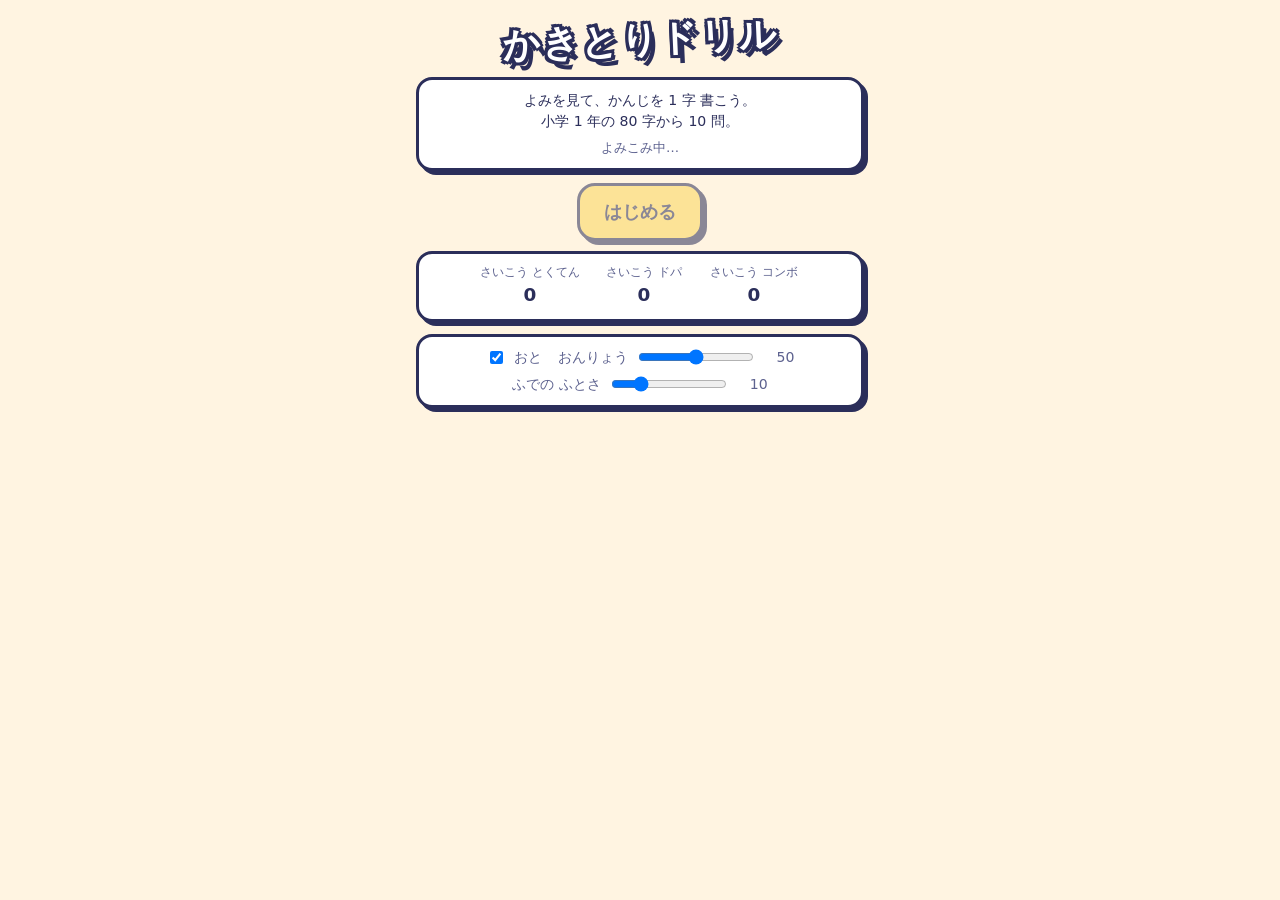
==== demo_game/index.html @ 8f3b7dae "add kanji" ====
<!DOCTYPE html>
<html lang="ja">
<head>
<meta charset="utf-8">
<meta name="viewport" content="width=device-width, initial-scale=1, viewport-fit=cover">
<title>かきとりドリル</title>
<link rel="stylesheet" href="style.css">
</head>
<body>

<canvas id="bg" class="bg"></canvas>
<canvas id="fx" class="fx"></canvas>

<div id="shake" class="shake">

  <!-- タイトル -->
  <section id="screen-title" class="screen screen--on">
    <div class="title">
      <div id="titleMascot" class="mascot-slot mascot-slot--big"></div>
      <h1 class="sticker sticker--tilt">かきとりドリル</h1>
      <div class="card">
        <p class="lead">よみを見て、かんじを 1 字 書こう。<br>小学 1 年の 80 字から 10 問。</p>
        <p id="boot" class="boot">よみこみ中…</p>
      </div>
      <button id="startButton" class="big" type="button" disabled>はじめる</button>

      <dl class="records card">
        <div><dt>さいこう とくてん</dt><dd id="bestScore">0</dd></div>
        <div><dt>さいこう ドパ</dt><dd id="bestDopa">0</dd></div>
        <div><dt>さいこう コンボ</dt><dd id="bestCombo">0</dd></div>
      </dl>

      <div class="settings card">
        <label class="setting">
          <input id="soundToggle" type="checkbox" checked>
          <span>おと</span>
        </label>
        <label class="setting setting--range">
          <span>おんりょう</span>
          <input id="volumeInput" type="range" min="0" max="100" step="1" value="50">
          <output id="volumeValue">50</output>
        </label>
        <label class="setting setting--range">
          <span>ふでの ふとさ</span>
          <input id="penInput" type="range" min="6" max="24" step="1" value="10">
          <output id="penValue">10</output>
        </label>
      </div>
    </div>
  </section>

  <!-- プレイ -->
  <section id="screen-play" class="screen">
    <div class="hudwrap">
      <header class="hud">
        <div class="hud__item card"><span class="hud__label">とくてん</span><span id="scoreValue" class="hud__value">0</span></div>
        <div class="hud__item card"><span class="hud__label">ドパ</span><span id="dopaValue" class="hud__value">0</span></div>
        <div class="hud__item card"><span class="hud__label">コンボ</span><span id="comboValue" class="hud__value">0</span></div>
        <div class="hud__item card"><span class="hud__label" id="progressLabel">もんだい</span><span id="progressValue" class="hud__value">1 / 10</span></div>
      </header>
      <div id="reach" class="reach">リーチ!</div>
    </div>

    <div class="meter"><div id="meterBar" class="meter__bar"></div></div>
    <div class="timer"><div id="timerBar" class="timer__bar"></div></div>

    <!-- あつめた字: ラウンドの 10 枠を空カードで見せ、正解した字が飛んできて埋まる -->
    <div id="collected" class="collected"></div>

    <div class="question card">
      <div id="playMascot" class="mascot-slot"></div>
      <div class="question__text">
        <p id="questionReading" class="question__reading sticker">よみ</p>
        <p id="questionWord" class="question__word">□</p>
      </div>
    </div>
    <p id="questionHint" class="question__hint"></p>

    <div class="stage">
      <div class="padframe">
        <div id="lights" class="lights"></div>
        <div id="padwrap" class="padwrap">
          <canvas id="pad" width="256" height="256"></canvas>
          <canvas id="hintPad" width="256" height="256" class="hintpad"></canvas>
          <div id="padFlash" class="flash"></div>
          <div id="padWipe" class="wipe"></div>
          <div id="hanamaru" class="hanamaru"></div>
          <div id="verdict" class="verdict"></div>
        </div>
      </div>
    </div>

    <div class="controls">
      <button id="clearButton" type="button">かきなおし</button>
      <button id="passButton" type="button">パス</button>
      <button id="quitButton" type="button" class="ghost">やめる</button>
    </div>

    <!-- 観客: 色違いの小さなマスコット。正解で波のように跳ね、誤答で驚く -->
    <div id="audience" class="fans"></div>
  </section>

  <!-- 結果 -->
  <section id="screen-result" class="screen">
    <div class="result">
      <div id="resultMascot" class="mascot-slot mascot-slot--big"></div>
      <h2 id="resultTitle" class="sticker sticker--tilt">けっか</h2>
      <p class="result__score sticker"><span id="resultScore">0</span><span class="unit">てん</span></p>
      <dl class="records card">
        <div><dt>ドパ</dt><dd id="resultDopa">0</dd></div>
        <div><dt>さいだい コンボ</dt><dd id="resultCombo">0</dd></div>
        <div><dt>せいかい</dt><dd id="resultCorrect">0</dd></div>
        <div><dt>おしい</dt><dd id="resultClose">0</dd></div>
      </dl>
      <p id="resultBest" class="result__best"></p>
      <div class="controls controls--result">
        <button id="extraButton" class="big" type="button">エクストラへ (90 びょう)</button>
        <button id="againButton" type="button">もう一回</button>
        <button id="homeButton" type="button" class="ghost">おわる</button>
      </div>
    </div>
  </section>

</div>

<div id="parade" class="parade"></div>
<div id="flights" class="flights"></div>
<div id="floats" class="floats"></div>
<div id="banner" class="banner"></div>

<script type="module" src="js/main.js"></script>
</body>
</html>
---- demo_game/style.css ----
/* かきとりドリルの見た目。フォントは generic family だけを使う。外部の素材は読み込まない。
   背景のサンバーストと漂う装飾は fx.js が canvas に描く。
   画面の中身は「濃紺の枠 + 右下にずらした影」の白いカードと、縁取りのステッカー文字で組む。 */

:root {
  /* 筆記領域の一辺の上限。低い画面では「あつめた字」の帯と観客のぶんを空けるために縮める */
  --pad-size: min(360px, calc(100dvh - 364px));
  --navy: #2b2e5a;
  --ink: #2b2e5a;
  --sub: #5d628f;
  --paper: #ffffff;
  --cream: #fff4e1;
  --pink: #f7a8c4;
  --yellow: #f9d65c;
  --blue: #7fb3f5;
  --green: #8fd8b5;
  --purple: #c7a6f0;
  --good: #f9d65c;
  --close: #f7a8c4;
  --bad: #7fb3f5;
  --shadow: 4px 4px 0 var(--navy);
  --shadow-sm: 3px 3px 0 var(--navy);
}

* {
  box-sizing: border-box;
  /* iOS Safari の長押しで選択とコールアウト (コピー / 調べる) が出るのを止める */
  user-select: none;
  -webkit-user-select: none;
  -webkit-touch-callout: none;
}

html, body {
  margin: 0;
  height: 100%;
  /* 画面の端を越えて引っぱっても反動でスクロールしない。
     ダブルタップ拡大も止める (筆記領域は #pad が touch-action: none で受ける) */
  overscroll-behavior: none;
  touch-action: manipulation;
  /* 画面の揺れ (#shake の transform) が画面の外へ出たぶんでページがスクロールできて
     しまうのを止める。overflow-x: hidden だけだと、もう一方の軸が auto に計算されて
     縦にスクロールしてしまうので、両方 clip にして (スクロール領域を作らずに) 切る。
     body だけに書くと viewport へ伝播して body 自身は visible のままになるので、
     html にも書く */
  overflow: clip;
  user-select: none;
  -webkit-user-select: none;
  -webkit-touch-callout: none;
}

body {
  min-height: 100dvh;
  background: var(--cream);
  color: var(--ink);
  font-family: system-ui, sans-serif;
  line-height: 1.5;
  -webkit-text-size-adjust: 100%;
}

/* 背景と粒子の canvas は画面いっぱいに敷く (操作は透過させる)。
   どちらも画面の中身より下に置く。結果の得点・記録が粒子で隠れないようにするため */
.bg, .fx {
  position: fixed;
  inset: 0;
  width: 100%;
  height: 100%;
  pointer-events: none;
  z-index: 0;
}

.shake {
  position: relative;
  z-index: 1;
  min-height: 100dvh;
  will-change: transform;
}

.screen {
  display: none;
  max-width: 480px;
  margin: 0 auto;
  padding:
    calc(8px + env(safe-area-inset-top))
    calc(16px + env(safe-area-inset-right))
    calc(12px + env(safe-area-inset-bottom))
    calc(16px + env(safe-area-inset-left));
}
.screen--on { display: block; }

/* MARK: - 共通の部品 */

/* 白地に濃紺の枠と、右下にずらした影 (2D ポップ) */
.card {
  background: var(--paper);
  border: 3px solid var(--navy);
  border-radius: 16px;
  box-shadow: var(--shadow);
}

/* 縁取り + ずらし影のステッカー文字 */
.sticker {
  color: #fff;
  font-weight: 800;
  letter-spacing: .04em;
  text-shadow:
    -3px -3px 0 var(--navy), 0 -3px 0 var(--navy), 3px -3px 0 var(--navy),
    3px 0 0 var(--navy), 3px 3px 0 var(--navy), 0 3px 0 var(--navy),
    -3px 3px 0 var(--navy), -3px 0 0 var(--navy),
    6px 8px 0 var(--navy);
}
.sticker--tilt { transform: rotate(-2.5deg); }

/* MARK: - タイトル */

.title { text-align: center; }
h1 {
  font-size: clamp(1.7rem, 8vw, 2.3rem);
  margin: 4px 0 10px;
  color: var(--yellow);
}
.lead { margin: 0 0 6px; color: var(--ink); font-size: .88rem; }
.boot { min-height: 1.4em; margin: 0; font-size: .82rem; color: var(--sub); }
.title .card { padding: 10px 12px; margin-bottom: 12px; }

button {
  font: inherit;
  font-weight: 700;
  min-height: 48px;
  padding: 10px 20px;
  border: 3px solid var(--navy);
  border-radius: 14px;
  background: var(--paper);
  color: var(--ink);
  cursor: pointer;
  touch-action: manipulation;
  box-shadow: var(--shadow);
  transition: transform 60ms ease, box-shadow 60ms ease;
}
/* 押すと影が消えて沈む */
button:active {
  transform: translate(4px, 4px);
  box-shadow: 0 0 0 var(--navy);
}
button[disabled] { opacity: .55; cursor: default; }
button.big {
  background: var(--yellow);
  font-size: 1.15rem;
  min-height: 54px;
  padding: 12px 24px;
  border-radius: 18px;
}
button.ghost { background: var(--cream); color: var(--sub); }

.records {
  display: flex;
  flex-wrap: wrap;
  justify-content: center;
  gap: 4px 18px;
  margin: 10px 0 0;
  padding: 8px 12px;
}
.records div { min-width: 92px; }
.records dt { font-size: .72rem; color: var(--sub); }
.records dd { margin: 0; font-size: 1.15rem; font-weight: 700; font-variant-numeric: tabular-nums; }

.settings {
  display: flex;
  flex-wrap: wrap;
  justify-content: center;
  gap: 6px 16px;
  margin-top: 8px;
  padding: 8px 10px;
  font-size: .88rem;
  color: var(--sub);
}
.setting { display: flex; align-items: center; gap: 8px; }
.setting--range input { width: 116px; }
#penValue, #volumeValue { font-variant-numeric: tabular-nums; min-width: 2.2em; text-align: right; }

/* MARK: - プレイ */

.hud {
  display: grid;
  grid-template-columns: repeat(4, 1fr);
  gap: 5px;
  padding: 2px 2px 8px;
}
.hud__item {
  text-align: center;
  line-height: 1.2;
  padding: 3px 2px 4px;
  border-radius: 12px;
  box-shadow: var(--shadow-sm);
}
.hud__label { display: block; font-size: .6rem; color: var(--sub); }
.hud__value {
  display: inline-block;
  font-size: 1rem;
  font-weight: 700;
  font-variant-numeric: tabular-nums;
}
.hud__value--pop { animation: pop 320ms ease; }
.hud__value--bounce { animation: bounce 150ms ease; }
/* コンボが伸びるほど数字が熱くなる */
.hud__value--hot1 { color: #d98200; }
.hud__value--hot2 { color: #e0407a; }
.hud__value--hot3 {
  background: linear-gradient(90deg, #e0407a, #d98200, #2f9e6b, #3d7fe0, #9b5de5);
  -webkit-background-clip: text;
  background-clip: text;
  color: transparent;
}

/* ドパのメーター (log スケールで 0〜9.08)。増えると光る */
.meter {
  height: 8px;
  border: 2px solid var(--navy);
  border-radius: 6px;
  background: var(--paper);
  overflow: hidden;
  margin-bottom: 4px;
}
.meter__bar {
  height: 100%;
  width: 100%;
  background: linear-gradient(90deg, var(--blue), var(--purple), var(--pink), var(--yellow));
  transform-origin: left center;
  transform: scaleX(0);
  transition: transform 220ms ease;
}
.meter--glow { animation: glow 420ms ease; }

.timer {
  height: 8px;
  border: 2px solid var(--navy);
  border-radius: 6px;
  background: var(--paper);
  overflow: hidden;
}
.timer__bar {
  height: 100%;
  width: 100%;
  background: var(--green);
  transform-origin: left center;
  transition: background 200ms linear;
}
.timer__bar--low { background: var(--pink); }

.question {
  display: flex;
  align-items: center;
  justify-content: center;
  gap: 8px;
  margin: 8px 0 2px;
  padding: 6px 10px;
}
.question__text { flex: 1 1 auto; min-width: 0; text-align: center; }
.question__reading {
  margin: 2px 0;
  font-size: clamp(1.4rem, 6.5vw, 1.8rem);
  line-height: 1.35;
  letter-spacing: .1em;
  color: var(--pink);
}
.question__word { margin: 0; font-size: .95rem; color: var(--sub); letter-spacing: .04em; }
.question__word .blank {
  display: inline-block;
  min-width: 1.4em;
  border-bottom: 3px solid var(--pink);
  color: var(--pink);
  font-weight: 700;
}
.question__hint {
  margin: 4px 0 6px;
  min-height: 1.2em;
  font-size: .75rem;
  line-height: 1.2;
  text-align: center;
  color: var(--navy);
  font-weight: 700;
}

.stage { display: flex; justify-content: center; }
/* 電飾は枠の外側に出るので、筆記領域と同じ大きさの枠をもう 1 枚かぶせる */
.padframe {
  position: relative;
  width: min(100%, var(--pad-size));
  aspect-ratio: 1 / 1;
  flex: 0 0 auto;
}

/* 紙 (白) と枠はここが持つ。#pad は透明にして、その下に見本を敷けるようにする。
   一辺は画面の幅いっぱい (.screen の左右 16px を除いた幅) で、360px で頭打ち。
   canvas の内部解像度は 256 のまま CSS で拡大し、座標は rect で換算する */
.padwrap {
  position: relative;
  width: 100%;
  aspect-ratio: 1 / 1;
  flex: 0 0 auto;
  background: #fff;
  border: 3px solid var(--navy);
  border-radius: 16px;
  box-shadow: var(--shadow);
  overflow: hidden;
}
/* MAX コンボで虹色の縁取り */
.padwrap--max {
  box-shadow: var(--shadow), 0 0 0 6px var(--pink), 0 0 0 10px var(--yellow), 0 0 0 14px var(--blue);
}
#pad, .hintpad {
  position: absolute;
  inset: 0;
  width: 100%;
  height: 100%;
}
/* 筆記領域。目安の枠や中心線は出さない (枠の内側に小さく書いてしまうため) */
#pad {
  background: transparent;
  touch-action: none;
  cursor: crosshair;
  z-index: 2;
}
/* なぞり用の薄い見本。#pad の下に敷くので、墨の読み取り (canvas の alpha) には混ざらない */
.hintpad { z-index: 1; background: transparent; }

/* 正解の瞬間の白い閃光 */
.flash {
  position: absolute;
  inset: 0;
  background: #fff;
  opacity: 0;
  pointer-events: none;
  z-index: 3;
}
.flash--on { animation: flash 80ms ease-out; }

/* 判定表示。放射状のバースト (SVG) の上に大きな文字を載せる */
.verdict {
  position: absolute;
  inset: 0;
  display: flex;
  align-items: center;
  justify-content: center;
  opacity: 0;
  pointer-events: none;
  z-index: 5;
}
.verdict__burst { position: absolute; width: 92%; height: 92%; }
.verdict__shape { stroke: var(--navy); stroke-width: 2.5; stroke-linejoin: round; }
.verdict__text {
  position: relative;
  font-size: clamp(1.9rem, 11vw, 2.6rem);
  font-weight: 800;
  color: #fff;
  transform: rotate(-4deg);
  text-shadow:
    -3px -3px 0 var(--navy), 0 -3px 0 var(--navy), 3px -3px 0 var(--navy),
    3px 0 0 var(--navy), 3px 3px 0 var(--navy), 0 3px 0 var(--navy),
    -3px 3px 0 var(--navy), -3px 0 0 var(--navy),
    5px 6px 0 var(--navy);
}
.verdict--show { animation: verdict var(--verdict-ms, 450ms) ease-out; }
.verdict--good .verdict__shape { fill: var(--good); }
.verdict--close .verdict__shape { fill: var(--close); }
.verdict--bad .verdict__shape { fill: var(--bad); }

.controls {
  display: grid;
  grid-template-columns: repeat(3, 1fr);
  gap: 8px;
  margin-top: 12px;
}
.controls > button { padding: 8px 4px; font-size: .95rem; }
.controls > .big { grid-column: 1 / -1; }
.controls > .ghost { font-size: .88rem; }
.controls--result { grid-template-columns: 1fr 1fr; margin-top: 14px; }

/* MARK: - 浮かぶ得点と、節目のバナー */

.floats {
  position: fixed;
  inset: 0;
  pointer-events: none;
  z-index: 5;
}
.float {
  position: absolute;
  transform: translate(-50%, -50%);
  font-size: 1.5rem;
  font-weight: 800;
  color: #fff;
  white-space: nowrap;
  text-shadow:
    -2px -2px 0 var(--navy), 0 -2px 0 var(--navy), 2px -2px 0 var(--navy),
    2px 0 0 var(--navy), 2px 2px 0 var(--navy), 0 2px 0 var(--navy),
    -2px 2px 0 var(--navy), -2px 0 0 var(--navy),
    4px 5px 0 var(--navy);
  animation: floatUp 1100ms ease-out forwards;
}
.float--dopa { font-size: 1.15rem; color: var(--purple); animation-duration: 1300ms; }

.banner {
  position: fixed;
  left: 50%;
  top: 38%;
  transform: translate(-50%, -50%);
  padding: 12px 22px;
  border: 3px solid var(--navy);
  border-radius: 18px;
  background: var(--yellow);
  box-shadow: 6px 7px 0 var(--navy);
  font-size: clamp(1.2rem, 6vw, 1.7rem);
  font-weight: 800;
  color: #fff;
  white-space: nowrap;
  opacity: 0;
  pointer-events: none;
  z-index: 6;
  text-shadow:
    -3px -3px 0 var(--navy), 0 -3px 0 var(--navy), 3px -3px 0 var(--navy),
    3px 0 0 var(--navy), 3px 3px 0 var(--navy), 0 3px 0 var(--navy),
    -3px 3px 0 var(--navy), -3px 0 0 var(--navy);
}
.banner--show { animation: banner 1800ms ease-out; }

/* MARK: - 結果 */

.result { text-align: center; }
.result__score {
  margin: 8px 0 4px;
  font-size: clamp(2.8rem, 16vw, 3.6rem);
  font-variant-numeric: tabular-nums;
  color: var(--yellow);
}
.result__score .unit { font-size: 1rem; margin-left: 8px; }
.result__best { min-height: 1.4em; color: var(--navy); font-weight: 700; font-size: .9rem; }
h2 { font-size: clamp(1.5rem, 7vw, 2rem); margin: 6px 0 2px; color: var(--pink); }

/* MARK: - マスコット */

.mascot-slot { width: 60px; flex: 0 0 auto; }
.mascot-slot--big { width: 116px; margin: 2px auto 0; }
.mascot__svg { width: 100%; height: auto; display: block; }
.mascot { --mascot-amp: 1; transform-origin: 50% 100%; }

/* 表情の出し分け。既定は笑顔、驚き / 喜び のときだけ差し替える */
.mascot__face--surprised, .mascot__face--joy { display: none; }
.mascot--sad .mascot__face--smile, .mascot--wobble .mascot__face--smile { display: none; }
.mascot--sad .mascot__face--surprised, .mascot--wobble .mascot__face--surprised { display: inline; }
.mascot--happy .mascot__face--smile, .mascot--cheer .mascot__face--smile,
.mascot--dance .mascot__face--smile, .mascot--spin .mascot__face--smile { display: none; }
.mascot--happy .mascot__face--joy, .mascot--cheer .mascot__face--joy,
.mascot--dance .mascot__face--joy, .mascot--spin .mascot__face--joy { display: inline; }

.mascot--blink .mascot__eye { transform: scaleY(.12); transform-origin: center; }
.mascot__eye { transition: transform 90ms ease; transform-box: fill-box; transform-origin: center; }

.mascot--happy { animation: hop 620ms cubic-bezier(.3, 1.4, .5, 1); }
.mascot--cheer { animation: cheer 1300ms ease; }
.mascot--wobble { animation: wobble 640ms ease; }
.mascot--sad { animation: sad 680ms ease; }
.mascot--dance { animation: dance 1200ms ease; }
.mascot--spin { animation: spin 1000ms cubic-bezier(.3, 1.2, .5, 1); }
/* 巨大化は中心から広げる (画面の上端からはみ出しにくい) */
.mascot--giant { animation: giant 2200ms ease; transform-origin: 50% 45%; }

/* 正解で腕を上げる */
.mascot__arms { transform-box: fill-box; transform-origin: 50% 20%; }
.mascot--happy .mascot__arms, .mascot--cheer .mascot__arms,
.mascot--spin .mascot__arms { animation: armsUp 620ms ease; }

@keyframes hop {
  0%   { transform: translateY(0) scale(1, 1); }
  25%  { transform: translateY(calc(-14px * var(--mascot-amp))) scale(.94, 1.08); }
  55%  { transform: translateY(0) scale(1.06, .94); }
  100% { transform: translateY(0) scale(1, 1); }
}
@keyframes cheer {
  0%, 100% { transform: translateY(0) rotate(0); }
  15% { transform: translateY(calc(-22px * var(--mascot-amp))) rotate(-8deg); }
  35% { transform: translateY(0) rotate(6deg); }
  55% { transform: translateY(calc(-16px * var(--mascot-amp))) rotate(-5deg); }
  75% { transform: translateY(0) rotate(3deg); }
}
@keyframes wobble {
  0%, 100% { transform: rotate(0); }
  25% { transform: rotate(-7deg); }
  60% { transform: rotate(5deg); }
}
@keyframes sad {
  0%   { transform: translateY(0) scale(1, 1); }
  30%  { transform: translateY(6px) scale(1.12, .82); }
  60%  { transform: translateY(2px) scale(.96, 1.04); }
  100% { transform: translateY(0) scale(1, 1); }
}
/* 5 コンボごとのダンス: 左右に揺れながら回る */
@keyframes dance {
  0%, 100% { transform: translateX(0) rotate(0); }
  20% { transform: translateX(-8px) rotate(-14deg); }
  40% { transform: translateX(8px) rotate(14deg); }
  60% { transform: translateX(-6px) rotate(-10deg); }
  80% { transform: translateX(6px) rotate(10deg); }
}
/* 節目の回転ジャンプ */
@keyframes spin {
  0%   { transform: translateY(0) rotate(0) scale(1); }
  40%  { transform: translateY(calc(-30px * var(--mascot-amp))) rotate(200deg) scale(1.1); }
  70%  { transform: translateY(0) rotate(360deg) scale(.95); }
  100% { transform: translateY(0) rotate(360deg) scale(1); }
}
/* フィナーレで巨大化 */
@keyframes giant {
  0%   { transform: scale(1); }
  25%  { transform: scale(1.4) rotate(-6deg); }
  50%  { transform: scale(1.28) rotate(6deg); }
  75%  { transform: scale(1.4) rotate(-4deg); }
  100% { transform: scale(1); }
}
@keyframes armsUp {
  0%, 100% { transform: translateY(0) rotate(0); }
  40% { transform: translateY(-8px) rotate(-6deg); }
}
@keyframes pop {
  0% { transform: scale(1); }
  40% { transform: scale(1.35); }
  100% { transform: scale(1); }
}
@keyframes bounce {
  0% { transform: scale(1.3); }
  100% { transform: scale(1); }
}
@keyframes glow {
  0%   { box-shadow: 0 0 0 0 rgba(249, 214, 92, 0); }
  35%  { box-shadow: 0 0 14px 4px rgba(249, 214, 92, .95); }
  100% { box-shadow: 0 0 0 0 rgba(249, 214, 92, 0); }
}
@keyframes flash {
  0%   { opacity: .85; }
  100% { opacity: 0; }
}
/* 1.4 -> 1.0 に弾んで出て、450 ms で縮みながら消える (次の問題を待たせない) */
@keyframes verdict {
  0%   { opacity: 0; transform: scale(1.4); }
  14%  { opacity: 1; transform: scale(1.06); }
  30%  { opacity: 1; transform: scale(1); }
  62%  { opacity: 1; transform: scale(1); }
  100% { opacity: 0; transform: scale(.72); }
}
@keyframes floatUp {
  0%   { opacity: 0; transform: translate(-50%, -50%) scale(.7); }
  15%  { opacity: 1; transform: translate(-50%, -50%) scale(1.15); }
  30%  { transform: translate(-50%, -60%) scale(1); }
  100% { opacity: 0; transform: translate(-50%, -190%) scale(1); }
}
@keyframes banner {
  0%   { opacity: 0; transform: translate(-50%, -50%) scale(.5) rotate(-8deg); }
  15%  { opacity: 1; transform: translate(-50%, -50%) scale(1.15) rotate(3deg); }
  25%  { transform: translate(-50%, -50%) scale(1) rotate(-2deg); }
  80%  { opacity: 1; transform: translate(-50%, -50%) scale(1) rotate(-2deg); }
  100% { opacity: 0; transform: translate(-50%, -70%) scale(1) rotate(-2deg); }
}

@media (prefers-reduced-motion: reduce) {
  .mascot--happy, .mascot--cheer, .mascot--wobble, .mascot--sad,
  .mascot--dance, .mascot--spin, .mascot--giant,
  .hud__value--pop, .hud__value--bounce, .verdict--show,
  .float, .banner--show, .flash--on,
  .mascot--clap, .mascot--lean, .fan--hop, .fan--startle, .fan--jump,
  .slot--pop, .wipe--on .wipe__ink, .wipe--on .wipe__band, .reach--pulse, .question__text--in,
  .parade--on, .parade--on .parade__member, .lights--rainbow .bulb { animation-duration: 1ms; }
}


/* MARK: - リーチ (節目の 1 つ手前) */

.hudwrap { position: relative; }
.reach {
  position: absolute;
  right: 2px;
  bottom: -6px;
  z-index: 7;
  padding: 1px 8px 2px;
  border: 2.5px solid var(--navy);
  border-radius: 10px;
  background: var(--pink);
  box-shadow: 3px 3px 0 var(--navy);
  font-size: .78rem;
  font-weight: 800;
  color: #fff;
  white-space: nowrap;
  transform: rotate(-6deg) scale(.9);
  opacity: 0;
  pointer-events: none;
  text-shadow: -2px -2px 0 var(--navy), 2px -2px 0 var(--navy), 2px 2px 0 var(--navy), -2px 2px 0 var(--navy);
}
.reach--on { opacity: 1; }
/* 拍ごとに 0.9 -> 1.1 で脈動する (JS が拍のたびに付け直す) */
.reach--pulse { animation: reachPulse 260ms ease-out; }
@keyframes reachPulse {
  0%   { transform: rotate(-6deg) scale(.9); }
  45%  { transform: rotate(-6deg) scale(1.1); }
  100% { transform: rotate(-6deg) scale(.9); }
}

/* MARK: - あつめた字の帯 */

.collected {
  display: flex;
  gap: 4px;
  margin: 6px 0 0;
  padding: 3px 2px;
  overflow-x: auto;
  overflow-y: hidden;
  scrollbar-width: none;
}
.collected::-webkit-scrollbar { display: none; }
.slot {
  flex: 0 0 auto;
  width: 30px;
  height: 30px;
  border: 2.5px solid var(--navy);
  border-radius: 7px;
  background: rgba(255, 255, 255, .55);
  box-shadow: 2px 2px 0 var(--navy);
}
.slot--filled { background: var(--paper); }
.slot img { width: 100%; height: 100%; display: block; }
.slot--pop { animation: slotPop 260ms cubic-bezier(.3, 1.5, .5, 1); }
@keyframes slotPop {
  0%   { transform: scale(.4) rotate(-12deg); }
  60%  { transform: scale(1.22) rotate(4deg); }
  100% { transform: scale(1) rotate(0); }
}

/* 帯へ飛んでいく「書いた字」 */
.flights {
  position: fixed;
  inset: 0;
  pointer-events: none;
  z-index: 6;
}
.flyer {
  position: absolute;
  left: 0;
  top: 0;
  will-change: transform;
}

/* MARK: - 電飾 (強度が高いときだけ点ける) */

.lights {
  position: absolute;
  inset: -7px;
  pointer-events: none;
  opacity: 0;
  transition: opacity 260ms ease;
  z-index: 0;
}
.lights--on { opacity: 1; }
.bulb {
  position: absolute;
  width: 9px;
  height: 9px;
  margin: -4.5px 0 0 -4.5px;
  border: 2px solid var(--navy);
  border-radius: 50%;
  background: var(--paper);
  transition: background 90ms linear, box-shadow 90ms linear;
}
.bulb--on {
  background: var(--bulb-color);
  box-shadow: 0 0 7px 2px var(--bulb-color);
}
/* MAX コンボ: 虹色の縁取りの外へ出して全点灯する */
.lights--rainbow { inset: -15px; }
.lights--rainbow .bulb { animation: bulbRainbow 1200ms linear infinite; }
@keyframes bulbRainbow {
  0%   { background: var(--pink); box-shadow: 0 0 8px 3px var(--pink); }
  25%  { background: var(--yellow); box-shadow: 0 0 8px 3px var(--yellow); }
  50%  { background: var(--green); box-shadow: 0 0 8px 3px var(--green); }
  75%  { background: var(--blue); box-shadow: 0 0 8px 3px var(--blue); }
  100% { background: var(--pink); box-shadow: 0 0 8px 3px var(--pink); }
}

/* MARK: - 消去のワイプ (白い帯が左から右へ) */

.wipe {
  position: absolute;
  inset: 0;
  z-index: 7;
  pointer-events: none;
  overflow: hidden;
  opacity: 0;
}
.wipe--on { opacity: 1; }
/* 消す直前の墨。帯が通ったところから左が切り落とされていく */
.wipe__ink { position: absolute; inset: 0; width: 100%; height: 100%; }
.wipe--on .wipe__ink { animation: wipeInk 150ms linear forwards; }
@keyframes wipeInk {
  0%   { clip-path: inset(0 0 0 0); }
  100% { clip-path: inset(0 0 0 100%); }
}
/* 走る帯。うっすら色を付けて、白い紙の上でも通ったのが分かるようにする */
.wipe__band {
  position: absolute;
  top: -4%;
  bottom: -4%;
  left: 0;
  width: 30%;
  background: linear-gradient(100deg,
    rgba(127, 179, 245, 0) 0%, rgba(199, 166, 240, .38) 40%,
    rgba(249, 214, 92, .42) 62%, rgba(255, 255, 255, 0) 100%);
}
.wipe--on .wipe__band { animation: wipeBand 150ms linear; }
@keyframes wipeBand {
  0%   { transform: translateX(-100%); }
  100% { transform: translateX(333.34%); }
}

/* MARK: - はなまる (正解の丸付け) */

.hanamaru {
  position: absolute;
  inset: 8%;
  z-index: 6;
  opacity: 0;
  pointer-events: none;
}
.hanamaru--on { opacity: 1; }
.hanamaru svg { width: 100%; height: 100%; display: block; overflow: visible; }
.hanamaru__flower, .hanamaru__ring {
  fill: none;
  stroke: #e24b4b;
  stroke-width: 3.4;
  stroke-linecap: round;
  stroke-linejoin: round;
}
.hanamaru__ring { stroke-width: 4.2; }

/* MARK: - 観客 */

.fans {
  display: flex;
  justify-content: center;
  align-items: flex-end;
  gap: 2px;
  margin-top: 4px;
  height: 34px;
  transition: transform 220ms ease;
}
.fans--lean { transform: translateY(3px) scale(1.06); }
.fan {
  width: 30px;
  flex: 0 0 auto;
  transform-origin: 50% 100%;
}
.fan .mascot__svg { width: 100%; height: auto; display: block; }
/* 観客は表情を 1 つに絞る (小さいので描き分けが効かない) */
.fan .mascot__face--surprised, .fan .mascot__face--joy { display: none; }
.fan--hop { animation: fanHop 500ms cubic-bezier(.3, 1.4, .5, 1); }
.fan--startle { animation: fanStartle 500ms ease; }
.fan--jump { animation: fanJump 1200ms ease; }
@keyframes fanHop {
  0%, 100% { transform: translateY(0) scale(1, 1); }
  30%  { transform: translateY(-13px) scale(.92, 1.1); }
  65%  { transform: translateY(0) scale(1.08, .92); }
}
@keyframes fanStartle {
  0%, 100% { transform: translateY(0) scale(1, 1); }
  25%  { transform: translateY(5px) scale(1.16, .72); }
  60%  { transform: translateY(0) scale(.94, 1.04); }
}
/* 節目: 両手を上げて連続ジャンプ */
@keyframes fanJump {
  0%, 100% { transform: translateY(0) rotate(0); }
  12%  { transform: translateY(-16px) rotate(-6deg); }
  25%  { transform: translateY(0) rotate(0); }
  37%  { transform: translateY(-16px) rotate(6deg); }
  50%  { transform: translateY(0) rotate(0); }
  62%  { transform: translateY(-16px) rotate(-6deg); }
  75%  { transform: translateY(0) rotate(0); }
  87%  { transform: translateY(-12px) rotate(4deg); }
}
.fan--jump .mascot__arms { animation: armsUp 400ms ease infinite; }

/* MARK: - パレード (完走と大きな節目) */

.parade {
  position: fixed;
  left: 0;
  right: 0;
  bottom: calc(6px + env(safe-area-inset-bottom));
  display: flex;
  gap: 6px;
  padding-left: 8px;
  pointer-events: none;
  z-index: 5;
  opacity: 0;
}
.parade--on { opacity: 1; animation: paradeMarch 2500ms linear; }
.parade__member {
  width: 40px;
  flex: 0 0 auto;
  transform-origin: 50% 100%;
}
.parade__member .mascot__svg { width: 100%; height: auto; display: block; }
.parade__member .mascot__face--surprised, .parade__member .mascot__face--joy { display: none; }
.parade--on .parade__member {
  animation: paradeStep 320ms ease-in-out infinite;
  animation-delay: var(--march-delay, 0ms);
}
@keyframes paradeMarch {
  0%   { opacity: 1; transform: translateX(-110%); }
  100% { opacity: 1; transform: translateX(110%); }
}
@keyframes paradeStep {
  0%, 100% { transform: translateY(0) rotate(-4deg); }
  50% { transform: translateY(-8px) rotate(4deg); }
}

/* MARK: - マスコットの追加の反応 */

.mascot--clap { animation: clap 680ms ease; }
.mascot--lean { animation: lean 880ms ease; }
.mascot--clap .mascot__face--smile, .mascot--lean .mascot__face--smile { display: none; }
.mascot--clap .mascot__face--joy { display: inline; }
.mascot--lean .mascot__face--surprised { display: inline; }
.mascot--clap .mascot__arms { animation: clapArms 170ms ease infinite; }
@keyframes clap {
  0%, 100% { transform: translateY(0) scale(1); }
  30%  { transform: translateY(-5px) scale(1.05, .96); }
  65%  { transform: translateY(0) scale(.98, 1.03); }
}
@keyframes clapArms {
  0%, 100% { transform: translateY(-6px) scaleX(1); }
  50% { transform: translateY(-6px) scaleX(.55); }
}
/* リーチ: 身を乗り出す */
@keyframes lean {
  0%, 100% { transform: translateY(0) rotate(0) scale(1); }
  30%  { transform: translateY(4px) rotate(-7deg) scale(1.08); }
  70%  { transform: translateY(4px) rotate(-5deg) scale(1.08); }
}

/* MARK: - 問題のスライドイン (左から 200 ms) */

.question__text--in { animation: slideIn 200ms cubic-bezier(.2, .9, .3, 1); }
@keyframes slideIn {
  0%   { opacity: 0; transform: translateX(-26px); }
  100% { opacity: 1; transform: translateX(0); }
}
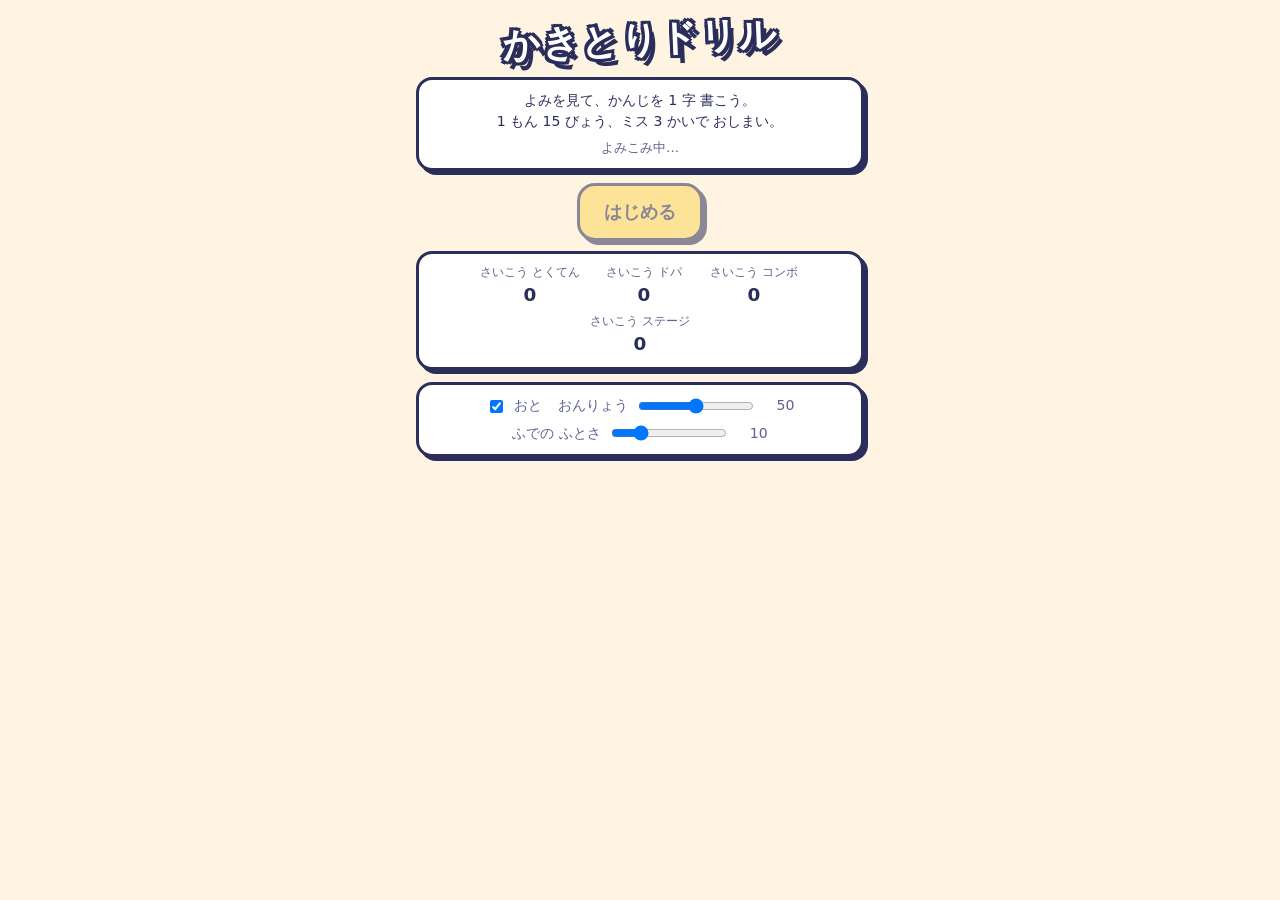
==== commit 62db793c: "update game" ====
--- a/demo_game/index.html
+++ b/demo_game/index.html
@@ -13,21 +13,29 @@
 
 <div id="shake" class="shake">
 
+  <!-- 観客・ストリーマー・硬貨などを描く 2 枚 (カードの下 / 上)。筆記領域の枠内は切り抜く -->
+  <canvas id="overlayBack" class="overlay overlay--back"></canvas>
+  <canvas id="overlayFront" class="overlay overlay--front"></canvas>
+
   <!-- タイトル -->
   <section id="screen-title" class="screen screen--on">
     <div class="title">
       <div id="titleMascot" class="mascot-slot mascot-slot--big"></div>
       <h1 class="sticker sticker--tilt">かきとりドリル</h1>
       <div class="card">
-        <p class="lead">よみを見て、かんじを 1 字 書こう。<br>小学 1 年の 80 字から 10 問。</p>
+        <p class="lead">よみを見て、かんじを 1 字 書こう。<br>1 もん 15 びょう、ミス 3 かいで おしまい。</p>
         <p id="boot" class="boot">よみこみ中…</p>
       </div>
-      <button id="startButton" class="big" type="button" disabled>はじめる</button>
+      <div class="startbuttons">
+        <button id="continueButton" class="big" type="button" disabled hidden>つづきから<small id="continueInfo" class="continue__info"></small></button>
+        <button id="startButton" class="big" type="button" disabled>はじめる</button>
+      </div>
 
       <dl class="records card">
         <div><dt>さいこう とくてん</dt><dd id="bestScore">0</dd></div>
         <div><dt>さいこう ドパ</dt><dd id="bestDopa">0</dd></div>
         <div><dt>さいこう コンボ</dt><dd id="bestCombo">0</dd></div>
+        <div><dt>さいこう ステージ</dt><dd id="bestStage">0</dd></div>
       </dl>
 
       <div class="settings card">
@@ -56,7 +64,8 @@
         <div class="hud__item card"><span class="hud__label">とくてん</span><span id="scoreValue" class="hud__value">0</span></div>
         <div class="hud__item card"><span class="hud__label">ドパ</span><span id="dopaValue" class="hud__value">0</span></div>
         <div class="hud__item card"><span class="hud__label">コンボ</span><span id="comboValue" class="hud__value">0</span></div>
-        <div class="hud__item card"><span class="hud__label" id="progressLabel">もんだい</span><span id="progressValue" class="hud__value">1 / 10</span></div>
+        <div class="hud__item card"><span class="hud__label" id="progressLabel">ステージ 1</span><span id="progressValue" class="hud__value">1 / 10</span></div>
+        <div class="hud__item card"><span class="hud__label">ライフ</span><span id="lives" class="hud__value lives"></span></div>
       </header>
       <div id="reach" class="reach">リーチ!</div>
     </div>
@@ -64,7 +73,10 @@
     <div class="meter"><div id="meterBar" class="meter__bar"></div></div>
     <div class="timer"><div id="timerBar" class="timer__bar"></div></div>
 
-    <!-- あつめた字: ラウンドの 10 枠を空カードで見せ、正解した字が飛んできて埋まる -->
+    <!-- 観客が並ぶ帯 (中身は空。観客は overlay の canvas に描く) -->
+    <div id="crowdBand" class="crowdband"></div>
+
+    <!-- あつめた字: ステージ 1 の 10 枠を空カードで見せ、正解した字が運ばれてきて埋まる (以後は伸びる) -->
     <div id="collected" class="collected"></div>
 
     <div class="question card">
@@ -85,6 +97,7 @@
           <div id="padFlash" class="flash"></div>
           <div id="padWipe" class="wipe"></div>
           <div id="hanamaru" class="hanamaru"></div>
+          <div id="answer" class="answer"><span class="answer__label">じかんぎれ! こたえは</span><span id="answerChar" class="answer__char"></span></div>
           <div id="verdict" class="verdict"></div>
         </div>
       </div>
@@ -92,30 +105,26 @@
 
     <div class="controls">
       <button id="clearButton" type="button">かきなおし</button>
-      <button id="passButton" type="button">パス</button>
+      <button id="passButton" type="button">パス <span id="passLeft" class="pass__left">3</span></button>
       <button id="quitButton" type="button" class="ghost">やめる</button>
     </div>
 
-    <!-- 観客: 色違いの小さなマスコット。正解で波のように跳ね、誤答で驚く -->
-    <div id="audience" class="fans"></div>
-  </section>
-
-  <!-- 結果 -->
-  <section id="screen-result" class="screen">
-    <div class="result">
-      <div id="resultMascot" class="mascot-slot mascot-slot--big"></div>
-      <h2 id="resultTitle" class="sticker sticker--tilt">けっか</h2>
+    <!-- ゲームオーバー (あつめた字の帯から下に重ねる。観客の帯は見えたまま、しょんぼり座る) -->
+    <div id="gameover" class="gameover card" hidden>
+      <div id="resultMascot" class="mascot-slot mascot-slot--mid"></div>
+      <h2 class="sticker sticker--tilt">ゲームオーバー</h2>
       <p class="result__score sticker"><span id="resultScore">0</span><span class="unit">てん</span></p>
-      <dl class="records card">
+      <dl class="records records--result">
         <div><dt>ドパ</dt><dd id="resultDopa">0</dd></div>
         <div><dt>さいだい コンボ</dt><dd id="resultCombo">0</dd></div>
-        <div><dt>せいかい</dt><dd id="resultCorrect">0</dd></div>
-        <div><dt>おしい</dt><dd id="resultClose">0</dd></div>
+        <div><dt>ステージ</dt><dd id="resultStage">1</dd></div>
       </dl>
+      <p class="gameover__label">あつめた字 <span id="resultCount">0</span></p>
+      <div id="resultChars" class="gameover__chars"></div>
       <p id="resultBest" class="result__best"></p>
       <div class="controls controls--result">
-        <button id="extraButton" class="big" type="button">エクストラへ (90 びょう)</button>
-        <button id="againButton" type="button">もう一回</button>
+        <button id="retryButton" class="big" type="button">リトライ</button>
+        <button id="restartButton" type="button">さいしょから</button>
         <button id="homeButton" type="button" class="ghost">おわる</button>
       </div>
     </div>
@@ -123,10 +132,12 @@
 
 </div>
 
-<div id="parade" class="parade"></div>
-<div id="flights" class="flights"></div>
 <div id="floats" class="floats"></div>
 <div id="banner" class="banner"></div>
+<div id="sash" class="sash"><span class="sash__text"></span></div>
+<div id="bignum" class="bignum"></div>
+<div id="countdown" class="countdown"></div>
+<div id="hurt" class="hurt"></div>
 
 <script type="module" src="js/main.js"></script>
 </body>
--- a/demo_game/style.css
+++ b/demo_game/style.css
@@ -22,6 +22,8 @@
   --shadow-sm: 3px 3px 0 var(--navy);
 }
 
+[hidden] { display: none !important; }
+
 * {
   box-sizing: border-box;
   /* iOS Safari の長押しで選択とコールアウト (コピー / 調べる) が出るのを止める */
@@ -75,6 +77,22 @@
   will-change: transform;
 }
 
+/* 観客と飾りの canvas (筆記領域の枠内は JS が切り抜く)。操作は透過させる。
+   back はプレイ画面のカード (z-index 4) より下で、観客はカードの後ろからのぞく (文字を隠さない)。
+   front はカードより上 (判定バースト・はなまる・ワイプの z-index 5〜7 よりも上) */
+.overlay {
+  position: absolute;
+  left: 0;
+  top: 0;
+  width: 100%;
+  height: 100dvh;
+  pointer-events: none;
+}
+.overlay--back { z-index: 3; }
+.overlay--front { z-index: 8; }
+/* プレイ画面のカードは観客 (back) の手前に置く */
+.hudwrap, .meter, .timer, .collected, .question, .controls { position: relative; z-index: 4; }
+
 .screen {
   display: none;
   max-width: 480px;
@@ -86,6 +104,7 @@
     calc(16px + env(safe-area-inset-left));
 }
 .screen--on { display: block; }
+#screen-play { position: relative; }
 
 /* MARK: - 共通の部品 */
 
@@ -121,6 +140,10 @@
 .lead { margin: 0 0 6px; color: var(--ink); font-size: .88rem; }
 .boot { min-height: 1.4em; margin: 0; font-size: .82rem; color: var(--sub); }
 .title .card { padding: 10px 12px; margin-bottom: 12px; }
+/* 保存があれば「つづきから」(大) と「さいしょから」、無ければ「はじめる」だけ */
+.startbuttons { display: flex; flex-direction: column; align-items: center; gap: 8px; }
+.continue__info { display: block; font-size: .72rem; font-weight: 700; color: var(--sub); line-height: 1.2; }
+#continueButton { padding: 6px 24px; }
 
 button {
   font: inherit;
@@ -181,7 +204,7 @@
 
 .hud {
   display: grid;
-  grid-template-columns: repeat(4, 1fr);
+  grid-template-columns: repeat(5, 1fr);
   gap: 5px;
   padding: 2px 2px 8px;
 }
@@ -192,12 +215,16 @@
   border-radius: 12px;
   box-shadow: var(--shadow-sm);
 }
-.hud__label { display: block; font-size: .6rem; color: var(--sub); }
+.hud__label { display: block; font-size: .6rem; color: var(--sub); white-space: nowrap; }
+@media (max-width: 340px) {
+  .hud__label { font-size: .52rem; }
+}
 .hud__value {
   display: inline-block;
-  font-size: 1rem;
+  font-size: .92rem;
   font-weight: 700;
   font-variant-numeric: tabular-nums;
+  white-space: nowrap;
 }
 .hud__value--pop { animation: pop 320ms ease; }
 .hud__value--bounce { animation: bounce 150ms ease; }
@@ -244,14 +271,22 @@
   transform-origin: left center;
   transition: background 200ms linear;
 }
-.timer__bar--low { background: var(--pink); }
+.timer__bar--low { background: #e24b4b; animation: timerPulse 500ms ease-in-out infinite alternate; }
+@keyframes timerPulse {
+  from { opacity: 1; }
+  to   { opacity: .45; }
+}
+
+/* 観客が並ぶ帯 (中身は空。高さだけを確保する)。帯を広くとるぶん、あつめた字・問題・ボタンの上の
+   余白を詰めている (筆記領域の大きさは変えない) */
+.crowdband { height: 50px; }
 
 .question {
   display: flex;
   align-items: center;
   justify-content: center;
   gap: 8px;
-  margin: 8px 0 2px;
+  margin: 4px 0 2px;
   padding: 6px 10px;
 }
 .question__text { flex: 1 1 auto; min-width: 0; text-align: center; }
@@ -368,12 +403,21 @@
   display: grid;
   grid-template-columns: repeat(3, 1fr);
   gap: 8px;
-  margin-top: 12px;
+  margin-top: 10px;
 }
 .controls > button { padding: 8px 4px; font-size: .95rem; }
 .controls > .big { grid-column: 1 / -1; }
 .controls > .ghost { font-size: .88rem; }
-.controls--result { grid-template-columns: 1fr 1fr; margin-top: 14px; }
+.controls--result { grid-template-columns: 1fr 1fr; margin-top: 8px; }
+.pass__left {
+  display: inline-block;
+  min-width: 1.4em;
+  margin-left: 2px;
+  border-radius: 8px;
+  background: var(--cream);
+  font-size: .8rem;
+  font-variant-numeric: tabular-nums;
+}
 
 /* MARK: - 浮かぶ得点と、節目のバナー */
 
@@ -386,9 +430,9 @@
 .float {
   position: absolute;
   transform: translate(-50%, -50%);
-  font-size: 1.5rem;
-  font-weight: 800;
-  color: #fff;
+  font-size: 2.2rem;
+  font-weight: 900;
+  color: var(--yellow);
   white-space: nowrap;
   text-shadow:
     -2px -2px 0 var(--navy), 0 -2px 0 var(--navy), 2px -2px 0 var(--navy),
@@ -397,7 +441,7 @@
     4px 5px 0 var(--navy);
   animation: floatUp 1100ms ease-out forwards;
 }
-.float--dopa { font-size: 1.15rem; color: var(--purple); animation-duration: 1300ms; }
+.float--dopa { font-size: 1.55rem; color: var(--purple); animation-duration: 1300ms; }
 
 .banner {
   position: fixed;
@@ -423,9 +467,8 @@
 }
 .banner--show { animation: banner 1800ms ease-out; }
 
-/* MARK: - 結果 */
-
-.result { text-align: center; }
+/* MARK: - 結果 (ゲームオーバー) */
+
 .result__score {
   margin: 8px 0 4px;
   font-size: clamp(2.8rem, 16vw, 3.6rem);
@@ -440,11 +483,12 @@
 
 .mascot-slot { width: 60px; flex: 0 0 auto; }
 .mascot-slot--big { width: 116px; margin: 2px auto 0; }
+.mascot-slot--mid { width: 64px; margin: 0 auto; }
 .mascot__svg { width: 100%; height: auto; display: block; }
 .mascot { --mascot-amp: 1; transform-origin: 50% 100%; }
 
 /* 表情の出し分け。既定は笑顔、驚き / 喜び のときだけ差し替える */
-.mascot__face--surprised, .mascot__face--joy { display: none; }
+.mascot__face--surprised, .mascot__face--joy, .mascot__face--sad { display: none; }
 .mascot--sad .mascot__face--smile, .mascot--wobble .mascot__face--smile { display: none; }
 .mascot--sad .mascot__face--surprised, .mascot--wobble .mascot__face--surprised { display: inline; }
 .mascot--happy .mascot__face--smile, .mascot--cheer .mascot__face--smile,
@@ -463,6 +507,10 @@
 .mascot--spin { animation: spin 1000ms cubic-bezier(.3, 1.2, .5, 1); }
 /* 巨大化は中心から広げる (画面の上端からはみ出しにくい) */
 .mascot--giant { animation: giant 2200ms ease; transform-origin: 50% 45%; }
+/* ゲームオーバー: しょんぼり座り込む (次の反応まで続く) */
+.mascot--gloom { transform: translateY(8px) scale(1.08, .86); transition: transform 400ms ease; }
+.mascot--gloom .mascot__face--smile { display: none; }
+.mascot--gloom .mascot__face--sad { display: inline; }
 
 /* 正解で腕を上げる */
 .mascot__arms { transform-box: fill-box; transform-origin: 50% 20%; }
@@ -565,9 +613,11 @@
   .mascot--dance, .mascot--spin, .mascot--giant,
   .hud__value--pop, .hud__value--bounce, .verdict--show,
   .float, .banner--show, .flash--on,
-  .mascot--clap, .mascot--lean, .fan--hop, .fan--startle, .fan--jump,
+  .mascot--clap, .mascot--lean,
   .slot--pop, .wipe--on .wipe__ink, .wipe--on .wipe__band, .reach--pulse, .question__text--in,
-  .parade--on, .parade--on .parade__member, .lights--rainbow .bulb { animation-duration: 1ms; }
+  .lights--rainbow .bulb, .sash--show, .bignum--show,
+  .countdown--show, .hurt--on, .heart--break .heart__half, .heart--refill, .answer--on,
+  .gameover--in, .timer__bar--low { animation-duration: 1ms; }
 }
 
 
@@ -607,7 +657,7 @@
 .collected {
   display: flex;
   gap: 4px;
-  margin: 6px 0 0;
+  margin: 0;
   padding: 3px 2px;
   overflow-x: auto;
   overflow-y: hidden;
@@ -632,20 +682,6 @@
   100% { transform: scale(1) rotate(0); }
 }
 
-/* 帯へ飛んでいく「書いた字」 */
-.flights {
-  position: fixed;
-  inset: 0;
-  pointer-events: none;
-  z-index: 6;
-}
-.flyer {
-  position: absolute;
-  left: 0;
-  top: 0;
-  will-change: transform;
-}
-
 /* MARK: - 電飾 (強度が高いときだけ点ける) */
 
 .lights {
@@ -736,86 +772,15 @@
   stroke-linejoin: round;
 }
 .hanamaru__ring { stroke-width: 4.2; }
-
-/* MARK: - 観客 */
-
-.fans {
-  display: flex;
-  justify-content: center;
-  align-items: flex-end;
-  gap: 2px;
-  margin-top: 4px;
-  height: 34px;
-  transition: transform 220ms ease;
-}
-.fans--lean { transform: translateY(3px) scale(1.06); }
-.fan {
-  width: 30px;
-  flex: 0 0 auto;
-  transform-origin: 50% 100%;
-}
-.fan .mascot__svg { width: 100%; height: auto; display: block; }
-/* 観客は表情を 1 つに絞る (小さいので描き分けが効かない) */
-.fan .mascot__face--surprised, .fan .mascot__face--joy { display: none; }
-.fan--hop { animation: fanHop 500ms cubic-bezier(.3, 1.4, .5, 1); }
-.fan--startle { animation: fanStartle 500ms ease; }
-.fan--jump { animation: fanJump 1200ms ease; }
-@keyframes fanHop {
-  0%, 100% { transform: translateY(0) scale(1, 1); }
-  30%  { transform: translateY(-13px) scale(.92, 1.1); }
-  65%  { transform: translateY(0) scale(1.08, .92); }
-}
-@keyframes fanStartle {
-  0%, 100% { transform: translateY(0) scale(1, 1); }
-  25%  { transform: translateY(5px) scale(1.16, .72); }
-  60%  { transform: translateY(0) scale(.94, 1.04); }
-}
-/* 節目: 両手を上げて連続ジャンプ */
-@keyframes fanJump {
-  0%, 100% { transform: translateY(0) rotate(0); }
-  12%  { transform: translateY(-16px) rotate(-6deg); }
-  25%  { transform: translateY(0) rotate(0); }
-  37%  { transform: translateY(-16px) rotate(6deg); }
-  50%  { transform: translateY(0) rotate(0); }
-  62%  { transform: translateY(-16px) rotate(-6deg); }
-  75%  { transform: translateY(0) rotate(0); }
-  87%  { transform: translateY(-12px) rotate(4deg); }
-}
-.fan--jump .mascot__arms { animation: armsUp 400ms ease infinite; }
-
-/* MARK: - パレード (完走と大きな節目) */
-
-.parade {
-  position: fixed;
-  left: 0;
-  right: 0;
-  bottom: calc(6px + env(safe-area-inset-bottom));
-  display: flex;
-  gap: 6px;
-  padding-left: 8px;
-  pointer-events: none;
-  z-index: 5;
-  opacity: 0;
-}
-.parade--on { opacity: 1; animation: paradeMarch 2500ms linear; }
-.parade__member {
-  width: 40px;
-  flex: 0 0 auto;
-  transform-origin: 50% 100%;
-}
-.parade__member .mascot__svg { width: 100%; height: auto; display: block; }
-.parade__member .mascot__face--surprised, .parade__member .mascot__face--joy { display: none; }
-.parade--on .parade__member {
-  animation: paradeStep 320ms ease-in-out infinite;
-  animation-delay: var(--march-delay, 0ms);
-}
-@keyframes paradeMarch {
-  0%   { opacity: 1; transform: translateX(-110%); }
-  100% { opacity: 1; transform: translateX(110%); }
-}
-@keyframes paradeStep {
-  0%, 100% { transform: translateY(0) rotate(-4deg); }
-  50% { transform: translateY(-8px) rotate(4deg); }
+/* コンボ中は虹色の渦巻きに格上げ (色は 1 本ずつ JS が付ける) */
+.hanamaru__swirl { display: none; }
+.hanamaru--rainbow .hanamaru__maru { display: none; }
+.hanamaru--rainbow .hanamaru__swirl { display: inline; }
+.hanamaru__arc {
+  fill: none;
+  stroke-width: 5.5;
+  stroke-linecap: round;
+  stroke-linejoin: round;
 }
 
 /* MARK: - マスコットの追加の反応 */
@@ -849,3 +814,261 @@
   0%   { opacity: 0; transform: translateX(-26px); }
   100% { opacity: 1; transform: translateX(0); }
 }
+
+/* MARK: - 横断バナー (ラスト1もん / 100てん! / EX n) */
+
+.sash {
+  position: fixed;
+  left: -10%;
+  width: 120%;
+  top: var(--sash-y, 24%);
+  height: 68px;
+  display: flex;
+  align-items: center;
+  justify-content: center;
+  border-top: 4px solid var(--navy);
+  border-bottom: 4px solid var(--navy);
+  background: repeating-linear-gradient(135deg, #2b2e5a 0 16px, #43488a 16px 32px);
+  box-shadow: 0 6px 0 rgba(43, 46, 90, .35);
+  opacity: 0;
+  pointer-events: none;
+  z-index: 6;
+  transform: translate(-100%, -50%) rotate(-7deg);
+}
+.sash__text {
+  font-size: clamp(2.1rem, 12vw, 3rem);
+  font-weight: 900;
+  color: #fff;
+  letter-spacing: .06em;
+  white-space: nowrap;
+  text-shadow:
+    -3px -3px 0 var(--navy), 0 -3px 0 var(--navy), 3px -3px 0 var(--navy),
+    3px 0 0 var(--navy), 3px 3px 0 var(--navy), 0 3px 0 var(--navy),
+    -3px 3px 0 var(--navy), -3px 0 0 var(--navy),
+    5px 6px 0 #e0407a;
+}
+/* 左から入って少し留まり、右へ抜ける (合計 700 ms、進行は止めない) */
+.sash--show { animation: sashCross 700ms cubic-bezier(.2, .8, .3, 1) forwards; }
+@keyframes sashCross {
+  0%   { opacity: 1; transform: translate(-100%, -50%) rotate(-7deg); }
+  24%  { opacity: 1; transform: translate(0, -50%) rotate(-7deg); }
+  76%  { opacity: 1; transform: translate(4%, -50%) rotate(-7deg); }
+  100% { opacity: 1; transform: translate(100%, -50%) rotate(-7deg); }
+}
+
+/* MARK: - ドパの節目の巨大ステッカー数字 (1万 / 10万 …) */
+
+.bignum {
+  position: fixed;
+  left: 50%;
+  top: var(--bignum-y, 26%);
+  font-size: clamp(3.6rem, 22vw, 5.4rem);
+  font-weight: 900;
+  line-height: 1;
+  color: var(--yellow);
+  white-space: nowrap;
+  opacity: 0;
+  pointer-events: none;
+  z-index: 6;
+  transform: translate(-50%, -50%);
+  text-shadow:
+    -4px -4px 0 var(--navy), 0 -4px 0 var(--navy), 4px -4px 0 var(--navy),
+    4px 0 0 var(--navy), 4px 4px 0 var(--navy), 0 4px 0 var(--navy),
+    -4px 4px 0 var(--navy), -4px 0 0 var(--navy),
+    8px 10px 0 var(--navy);
+}
+.bignum--show { animation: bignum 1500ms ease-out; }
+@keyframes bignum {
+  0%   { opacity: 0; transform: translate(-50%, -50%) scale(.2) rotate(-14deg); }
+  12%  { opacity: 1; transform: translate(-50%, -50%) scale(1.3) rotate(5deg); }
+  22%  { transform: translate(-50%, -50%) scale(.9) rotate(-4deg); }
+  31%  { transform: translate(-50%, -50%) scale(1.07) rotate(1deg); }
+  40%  { transform: translate(-50%, -50%) scale(1) rotate(-3deg); }
+  82%  { opacity: 1; transform: translate(-50%, -50%) scale(1) rotate(-3deg); }
+  100% { opacity: 0; transform: translate(-50%, -85%) scale(1.05) rotate(-3deg); }
+}
+
+/* MARK: - ライフ (ハート 3 つ。ミスで左右に割れて落ちる) */
+
+.lives { display: inline-flex; gap: 2px; align-items: center; height: 1.5em; }
+.heart { display: inline-block; width: 15px; height: 14px; }
+.heart svg { width: 100%; height: 100%; display: block; overflow: visible; }
+.heart__whole, .heart__half {
+  fill: #e24b4b;
+  stroke: var(--navy);
+  stroke-width: 2;
+  stroke-linejoin: round;
+  transform-box: fill-box;
+}
+.heart__half { display: none; }
+.heart--break .heart__whole { display: none; }
+.heart--break .heart__half { display: inline; }
+.heart__half--l { transform-origin: 100% 100%; }
+.heart__half--r { transform-origin: 0 100%; }
+.heart--break .heart__half--l { animation: heartL 600ms cubic-bezier(.4, 0, .8, .6) forwards; }
+.heart--break .heart__half--r { animation: heartR 600ms cubic-bezier(.4, 0, .8, .6) forwards; }
+@keyframes heartL {
+  0%   { transform: none; }
+  20%  { transform: scale(1.3); }
+  100% { transform: translate(-6px, 14px) rotate(-40deg); opacity: 0; }
+}
+@keyframes heartR {
+  0%   { transform: none; }
+  20%  { transform: scale(1.3); }
+  100% { transform: translate(6px, 14px) rotate(40deg); opacity: 0; }
+}
+/* 割れたあとは輪郭だけが残る */
+.heart--lost .heart__whole { display: inline; fill: none; stroke: #b9bcd6; }
+.heart--lost .heart__half { display: none; }
+.heart--refill { animation: heartRefill 420ms cubic-bezier(.3, 1.6, .5, 1); }
+@keyframes heartRefill {
+  0%   { transform: scale(.2); }
+  100% { transform: scale(1); }
+}
+
+/* ハートが割れた瞬間、画面が一瞬赤くなる (揺れは fx.js の jolt) */
+.hurt {
+  position: fixed;
+  inset: 0;
+  background: radial-gradient(ellipse at center, rgba(226, 75, 75, .15), rgba(226, 75, 75, .55));
+  opacity: 0;
+  pointer-events: none;
+  z-index: 9;
+}
+.hurt--on { animation: hurt 320ms ease-out; }
+@keyframes hurt {
+  0%   { opacity: 0; }
+  20%  { opacity: 1; }
+  100% { opacity: 0; }
+}
+
+/* MARK: - カウントダウン (残り 5 秒から 5, 4, 3, 2, 1。数字ごとに赤へ近づく) */
+
+.countdown {
+  position: fixed;
+  left: 50%;
+  top: var(--countdown-y, 50%);
+  font-size: clamp(7rem, 44vw, 10rem);
+  font-weight: 900;
+  line-height: 1;
+  color: var(--yellow);
+  opacity: 0;
+  pointer-events: none;
+  z-index: 6;
+  transform: translate(-50%, -50%);
+  font-variant-numeric: tabular-nums;
+  text-shadow:
+    -5px -5px 0 var(--navy), 0 -5px 0 var(--navy), 5px -5px 0 var(--navy),
+    5px 0 0 var(--navy), 5px 5px 0 var(--navy), 0 5px 0 var(--navy),
+    -5px 5px 0 var(--navy), -5px 0 0 var(--navy),
+    10px 12px 0 var(--navy);
+}
+.countdown[data-n="5"] { color: #f9d65c; }
+.countdown[data-n="4"] { color: #f7b441; }
+.countdown[data-n="3"] { color: #f08a24; }
+.countdown[data-n="2"] { color: #ea5a2c; }
+.countdown[data-n="1"] { color: #e0302a; }
+/* スケールインして揺れ、書いている字が透けて見えるよう薄くなって残る (1 秒) */
+.countdown--show { animation: countdown 1000ms ease-out forwards; }
+@keyframes countdown {
+  0%   { opacity: 0; transform: translate(-50%, -50%) scale(2.2) rotate(-12deg); }
+  14%  { opacity: 1; transform: translate(-50%, -50%) scale(.9) rotate(6deg); }
+  24%  { opacity: 1; transform: translate(-50%, -50%) scale(1.08) rotate(-4deg); }
+  34%  { opacity: .9; transform: translate(-50%, -50%) scale(1) rotate(2deg); }
+  100% { opacity: .38; transform: translate(-50%, -50%) scale(.94) rotate(0); }
+}
+
+/* MARK: - 時間切れの こたえ (800 ms) */
+
+.answer {
+  position: absolute;
+  inset: 0;
+  z-index: 6;
+  display: flex;
+  flex-direction: column;
+  align-items: center;
+  justify-content: center;
+  background: rgba(255, 255, 255, .92);
+  opacity: 0;
+  pointer-events: none;
+}
+.answer--on { animation: answer 800ms ease-out forwards; }
+@keyframes answer {
+  0%   { opacity: 0; transform: scale(.9); }
+  15%  { opacity: 1; transform: scale(1.03); }
+  25%  { transform: scale(1); }
+  88%  { opacity: 1; }
+  100% { opacity: 0; }
+}
+.answer__label {
+  font-size: .95rem;
+  font-weight: 800;
+  color: #e0302a;
+}
+.answer__char {
+  font-family: serif;
+  font-size: calc(var(--pad-size) * .6);
+  line-height: 1.05;
+  color: var(--navy);
+}
+
+/* MARK: - ゲームオーバー (プレイ画面の上、あつめた字の帯から下に重ねる) */
+
+.gameover {
+  position: absolute;
+  left: calc(16px + env(safe-area-inset-left));
+  right: calc(16px + env(safe-area-inset-right));
+  bottom: calc(12px + env(safe-area-inset-bottom));
+  z-index: 9;
+  display: flex;
+  flex-direction: column;
+  padding: 6px 12px 10px;
+  text-align: center;
+  overflow: hidden;
+}
+.gameover h2 { margin: 0; }
+.gameover .result__score { margin: 0; font-size: clamp(2.2rem, 12vw, 2.8rem); }
+.records--result { margin: 2px 0 0; padding: 0; gap: 2px 10px; }
+.records--result div { min-width: 72px; }
+.gameover__label { margin: 4px 0 2px; font-size: .75rem; font-weight: 700; color: var(--sub); }
+/* あつめた字 (活字)。多いときは横にスクロール */
+.gameover__chars {
+  display: flex;
+  gap: 3px;
+  justify-content: safe center;
+  min-height: 30px;
+  overflow-x: auto;
+  scrollbar-width: none;
+}
+.gameover__chars::-webkit-scrollbar { display: none; }
+.gameover__char {
+  flex: 0 0 auto;
+  width: 28px;
+  height: 28px;
+  border: 2px solid var(--navy);
+  border-radius: 6px;
+  background: var(--paper);
+  font-family: serif;
+  font-size: 1.1rem;
+  line-height: 24px;
+}
+.gameover .result__best { margin: 4px 0 0; min-height: 1.2em; }
+/* 低い画面ではマスコットを外して、ボタンまで収める */
+@media (max-height: 620px) {
+  .gameover .mascot-slot { display: none; }
+}
+.gameover--in { animation: gameoverIn 360ms cubic-bezier(.3, 1.4, .5, 1); }
+@keyframes gameoverIn {
+  0%   { opacity: 0; transform: translateY(40px) scale(.9); }
+  100% { opacity: 1; transform: none; }
+}
+
+/* つづきから で戻した あつめた字 (画像は保存しないので活字) */
+.slot__char {
+  display: block;
+  font-family: serif;
+  font-size: 1.1rem;
+  line-height: 25px;
+  text-align: center;
+  color: var(--navy);
+}
